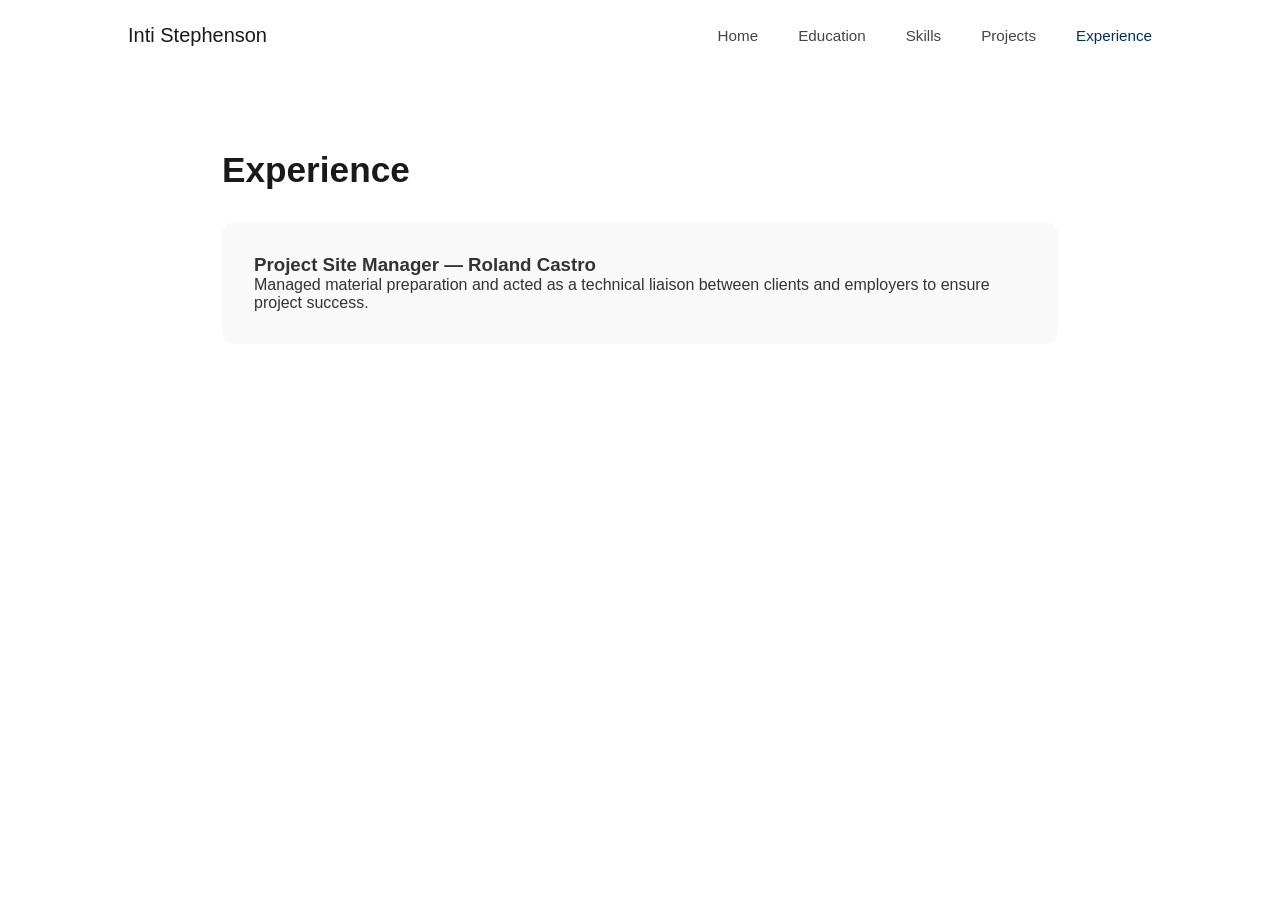
==== experience.html @ 15cc54ae "Create experience.html" ====
<!DOCTYPE html>
<html lang="en">
<head>
    <meta charset="UTF-8">
    <meta name="viewport" content="width=device-width, initial-scale=1.0">
    <title>Experience | Inti Stephenson</title>
    <link rel="stylesheet" href="style.css">
</head>
<body>
    <header class="navbar">
        <div class="logo">Inti Stephenson</div>
        <nav>
            <ul class="nav-links">
                <li><a href="index.html">Home</a></li>
                <li><a href="education.html">Education</a></li>
                <li><a href="skills.html">Skills</a></li>
                <li><a href="projects.html">Projects</a></li>
                <li><a href="experience.html" class="active">Experience</a></li>
            </ul>
        </nav>
    </header>
    <main class="container">
        <h2>Experience</h2>
        <div class="exp-entry">
            <h3>Project Site Manager — Roland Castro</h3>
            <p>Managed material preparation and acted as a technical liaison between clients and employers to ensure project success.</p>
        </div>
    </main>
</body>
</html>
---- style.css ----
:root {
    --primary: #1a1a1a; /* Darker, professional header text */
    --accent: #003057;  /* GWU Blue for highlights */
    --bg-color: #ffffff;
}
.hero-header {
    margin-bottom: 3rem;
}

.name-title {
    font-size: 3.5rem;
    font-weight: 700;
    color: #1a1a1a;
    margin-bottom: 0.5rem;
    letter-spacing: -1.5px;
}

/* The "Bubble Square" Title */
.title-badge {
    display: inline-block;
    padding: 8px 16px;
    background-color: #e6edf3; /* Very light blue/gray background */
    color: #003057;            /* Navy Blue Text */
    font-size: 1.1rem;
    font-weight: 500;
    border-radius: 4px;        /* "Bubble Square" - slight rounding but still blocky */
    border: 1px solid #d0d7de;
}

/* Ensure the about content flows nicely under the badge */
.about-content {
    margin-top: 2rem;
}

.lead {
    font-size: 1.3rem;
    line-height: 1.5;
    color: #333;
    margin-bottom: 1.5rem;
}
* {
    margin: 0;
    padding: 0;
    box-sizing: border-box;
    font-family: 'Inter', -apple-system, sans-serif;
}

body {
    background-color: var(--bg-color);
    color: #333;
}

/* Updated Horizontal Top Navbar - Logan Whittaker Style */
.navbar {
    position: fixed;
    top: 0;
    width: 100%;
    background: white;
    display: flex;
    justify-content: space-between; /* Pushes logo left, links right */
    align-items: center;
    padding: 1.5rem 10%; /* More breathing room on the sides */
    z-index: 1000;
}

.logo {
    font-size: 1.25rem;
    font-weight: 500;
    color: var(--primary);
}

.nav-links {
    display: flex;
    list-style: none;
}

.nav-links li {
    margin-left: 2.5rem; /* Space between the links */
}

.nav-links a {
    text-decoration: none;
    color: #444;
    font-size: 0.95rem;
    font-weight: 400;
    transition: color 0.2s ease;
}

.nav-links a:hover, .nav-links a.active {
    color: var(--accent); /* Subtle color change on hover/scroll */
}

/* Main Content Layout */
.container {
    max-width: 900px;
    margin: 150px auto 0;
    padding: 0 2rem;
}

.section {
    padding: 5rem 0;
    /* Removed the bottom border for a cleaner look */
}

/* Typography similar to Logan's */
h1 { 
    font-size: 4rem; 
    color: var(--primary); 
    margin-bottom: 1.5rem;
    letter-spacing: -1px;
}

h2 { 
    font-size: 2.2rem; 
    color: var(--primary); 
    margin-bottom: 2rem; 
}

/* Sections look like simple cards now */
.card, .project-entry, .exp-entry {
    background: #f9f9f9;
    padding: 2rem;
    border-radius: 12px;
    margin-bottom: 2rem;
    transition: transform 0.2s ease;
}

.card:hover {
    transform: translateY(-5px); /* Adds a little "pop" when hovering */
}

.btn {
    display: inline-block;
    padding: 12px 24px;
    background: #1a1a1a;
    color: white;
    text-decoration: none;
    border-radius: 6px;
    font-weight: 500;
    margin-right: 1rem;
}

.btn-outline {
    background: transparent;
    border: 1px solid #1a1a1a;
    color: #1a1a1a;
}
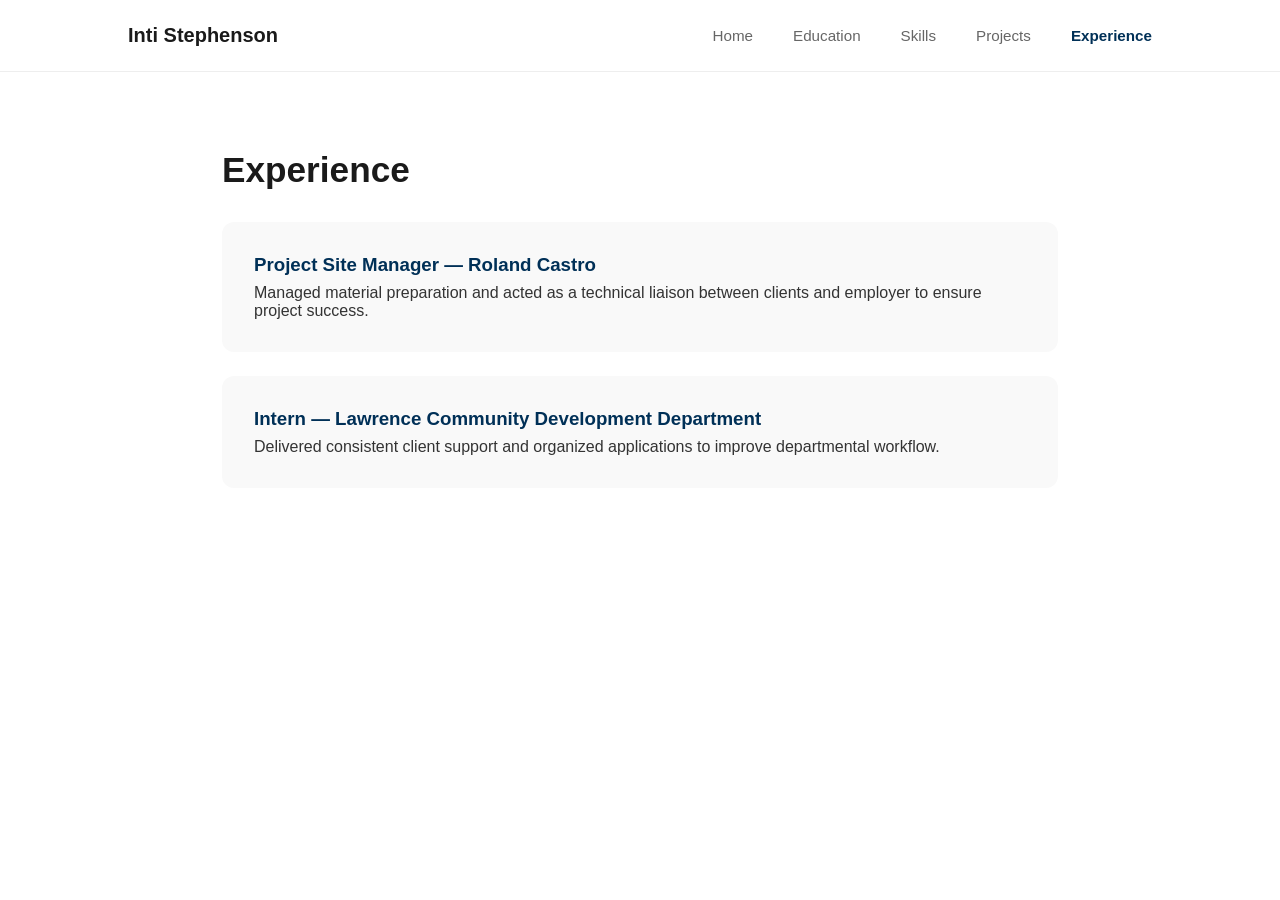
==== commit 573503c6: "Update experience.html" ====
--- a/experience.html
+++ b/experience.html
@@ -23,7 +23,11 @@
         <h2>Experience</h2>
         <div class="exp-entry">
             <h3>Project Site Manager — Roland Castro</h3>
-            <p>Managed material preparation and acted as a technical liaison between clients and employers to ensure project success.</p>
+            <p>Managed material preparation and acted as a technical liaison between clients and employer to ensure project success.</p>
+        </div>
+        <div class="exp-entry">
+            <h3>Intern — Lawrence Community Development Department</h3>
+            <p>Delivered consistent client support and organized applications to improve departmental workflow.</p>
         </div>
     </main>
 </body>
--- a/style.css
+++ b/style.css
@@ -1,43 +1,10 @@
 :root {
-    --primary: #1a1a1a; /* Darker, professional header text */
-    --accent: #003057;  /* GWU Blue for highlights */
+    --primary: #1a1a1a;
+    --navy: #003057; /* GWU Navy */
+    --bubble-bg: #e6edf3;
     --bg-color: #ffffff;
 }
-.hero-header {
-    margin-bottom: 3rem;
-}
 
-.name-title {
-    font-size: 3.5rem;
-    font-weight: 700;
-    color: #1a1a1a;
-    margin-bottom: 0.5rem;
-    letter-spacing: -1.5px;
-}
-
-/* The "Bubble Square" Title */
-.title-badge {
-    display: inline-block;
-    padding: 8px 16px;
-    background-color: #e6edf3; /* Very light blue/gray background */
-    color: #003057;            /* Navy Blue Text */
-    font-size: 1.1rem;
-    font-weight: 500;
-    border-radius: 4px;        /* "Bubble Square" - slight rounding but still blocky */
-    border: 1px solid #d0d7de;
-}
-
-/* Ensure the about content flows nicely under the badge */
-.about-content {
-    margin-top: 2rem;
-}
-
-.lead {
-    font-size: 1.3rem;
-    line-height: 1.5;
-    color: #333;
-    margin-bottom: 1.5rem;
-}
 * {
     margin: 0;
     padding: 0;
@@ -50,22 +17,23 @@
     color: #333;
 }
 
-/* Updated Horizontal Top Navbar - Logan Whittaker Style */
+/* Fixed Top Navbar */
 .navbar {
     position: fixed;
     top: 0;
     width: 100%;
     background: white;
     display: flex;
-    justify-content: space-between; /* Pushes logo left, links right */
+    justify-content: space-between;
     align-items: center;
-    padding: 1.5rem 10%; /* More breathing room on the sides */
+    padding: 1.5rem 10%;
     z-index: 1000;
+    border-bottom: 1px solid #eee;
 }
 
 .logo {
     font-size: 1.25rem;
-    font-weight: 500;
+    font-weight: 600;
     color: var(--primary);
 }
 
@@ -75,64 +43,77 @@
 }
 
 .nav-links li {
-    margin-left: 2.5rem; /* Space between the links */
+    margin-left: 2.5rem;
 }
 
 .nav-links a {
     text-decoration: none;
-    color: #444;
+    color: #666;
     font-size: 0.95rem;
-    font-weight: 400;
-    transition: color 0.2s ease;
+    transition: color 0.2s;
 }
 
 .nav-links a:hover, .nav-links a.active {
-    color: var(--accent); /* Subtle color change on hover/scroll */
+    color: var(--navy);
+    font-weight: 600;
 }
 
-/* Main Content Layout */
+/* Layout */
 .container {
     max-width: 900px;
-    margin: 150px auto 0;
+    margin: 150px auto 100px;
     padding: 0 2rem;
 }
 
-.section {
-    padding: 5rem 0;
-    /* Removed the bottom border for a cleaner look */
+/* Home Page Header Styling */
+.hero-header {
+    margin-bottom: 2rem;
 }
 
-/* Typography similar to Logan's */
-h1 { 
-    font-size: 4rem; 
-    color: var(--primary); 
-    margin-bottom: 1.5rem;
-    letter-spacing: -1px;
+.name-title {
+    font-size: 3.5rem;
+    font-weight: 700;
+    color: var(--primary);
+    margin-bottom: 0.8rem;
+    letter-spacing: -1.5px;
 }
 
-h2 { 
-    font-size: 2.2rem; 
-    color: var(--primary); 
-    margin-bottom: 2rem; 
+/* THE NAVY BLUE BUBBLE SQUARE */
+.title-badge {
+    display: inline-block;
+    padding: 8px 16px;
+    background-color: var(--bubble-bg);
+    color: var(--navy);
+    font-size: 1.05rem;
+    font-weight: 500;
+    border-radius: 4px;
+    border: 1px solid #d0d7de;
 }
 
-/* Sections look like simple cards now */
-.card, .project-entry, .exp-entry {
+/* Cards & Entries for Subpages */
+.card, .project-entry, .exp-entry, .skill-box {
     background: #f9f9f9;
     padding: 2rem;
     border-radius: 12px;
-    margin-bottom: 2rem;
-    transition: transform 0.2s ease;
+    margin-bottom: 1.5rem;
 }
 
-.card:hover {
-    transform: translateY(-5px); /* Adds a little "pop" when hovering */
+h2 {
+    font-size: 2.2rem;
+    margin-bottom: 2rem;
+    color: var(--primary);
 }
 
+h3 {
+    margin-bottom: 0.5rem;
+    color: var(--navy);
+}
+
+/* Buttons */
 .btn {
     display: inline-block;
     padding: 12px 24px;
-    background: #1a1a1a;
+    background: var(--primary);
     color: white;
     text-decoration: none;
     border-radius: 6px;
@@ -142,6 +123,10 @@
 
 .btn-outline {
     background: transparent;
-    border: 1px solid #1a1a1a;
-    color: #1a1a1a;
+    border: 1px solid var(--primary);
+    color: var(--primary);
 }
+
+.btn:hover {
+    opacity: 0.8;
+}
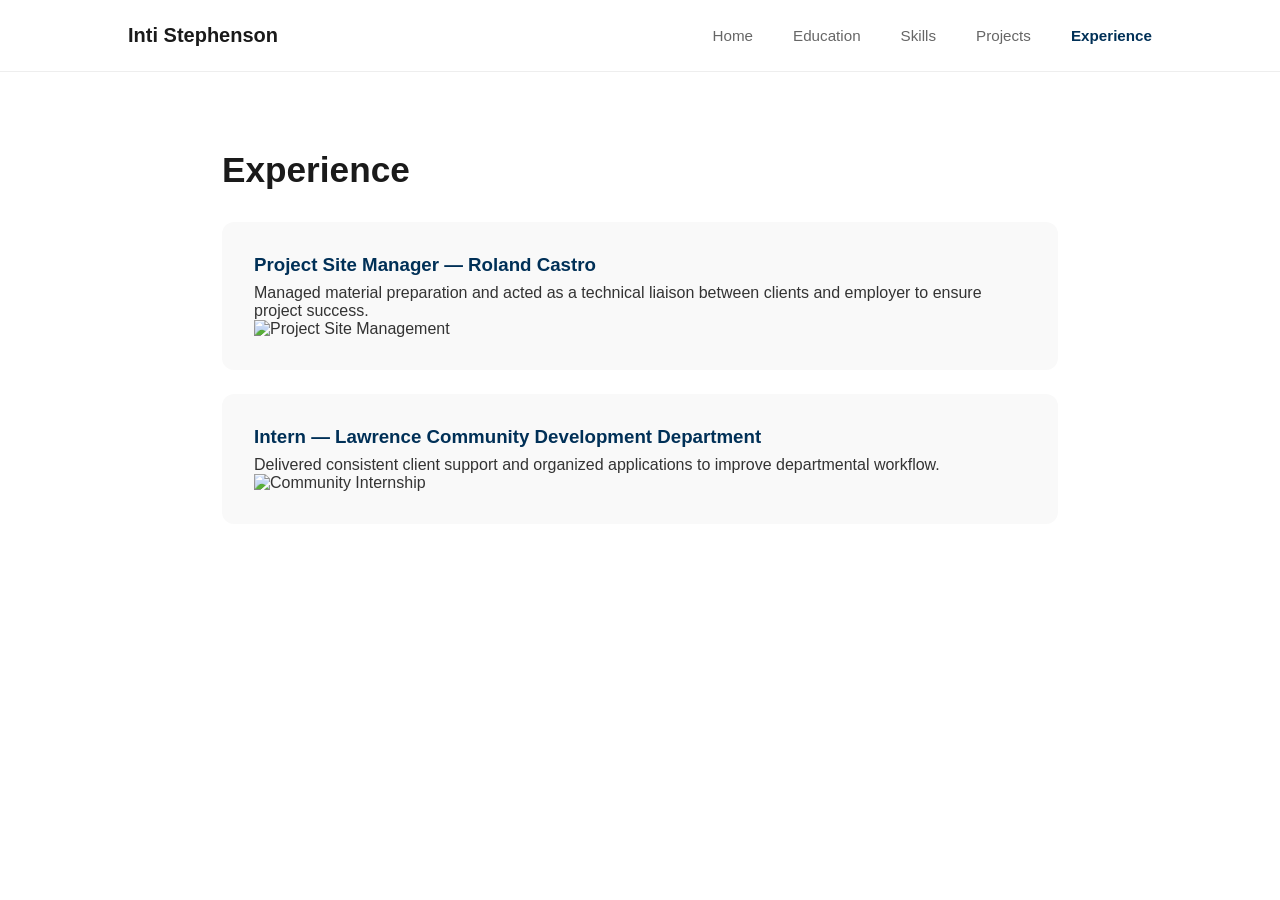
==== commit 6e3f224c: "Update experience.html" ====
--- a/experience.html
+++ b/experience.html
@@ -24,10 +24,12 @@
         <div class="exp-entry">
             <h3>Project Site Manager — Roland Castro</h3>
             <p>Managed material preparation and acted as a technical liaison between clients and employer to ensure project success.</p>
+            <img src="site_manager.JPG" alt="Project Site Management" class="entry-photo">
         </div>
         <div class="exp-entry">
             <h3>Intern — Lawrence Community Development Department</h3>
             <p>Delivered consistent client support and organized applications to improve departmental workflow.</p>
+            <img src="intern.JPG" alt="Community Internship" class="entry-photo">
         </div>
     </main>
 </body>
--- a/style.css
+++ b/style.css
@@ -1,6 +1,6 @@
 :root {
     --primary: #1a1a1a;
-    --navy: #003057; /* GWU Navy */
+    --navy: #003057; 
     --bubble-bg: #e6edf3;
     --bg-color: #ffffff;
 }
@@ -17,7 +17,6 @@
     color: #333;
 }
 
-/* Fixed Top Navbar */
 .navbar {
     position: fixed;
     top: 0;
@@ -58,14 +57,12 @@
     font-weight: 600;
 }
 
-/* Layout */
 .container {
     max-width: 900px;
     margin: 150px auto 100px;
     padding: 0 2rem;
 }
 
-/* Home Page Header Styling */
 .hero-header {
     margin-bottom: 2rem;
 }
@@ -78,7 +75,6 @@
     letter-spacing: -1.5px;
 }
 
-/* THE NAVY BLUE BUBBLE SQUARE */
 .title-badge {
     display: inline-block;
     padding: 8px 16px;
@@ -90,7 +86,6 @@
     border: 1px solid #d0d7de;
 }
 
-/* Cards & Entries for Subpages */
 .card, .project-entry, .exp-entry, .skill-box {
     background: #f9f9f9;
     padding: 2rem;
@@ -109,7 +104,6 @@
     color: var(--navy);
 }
 
-/* Buttons */
 .btn {
     display: inline-block;
     padding: 12px 24px;
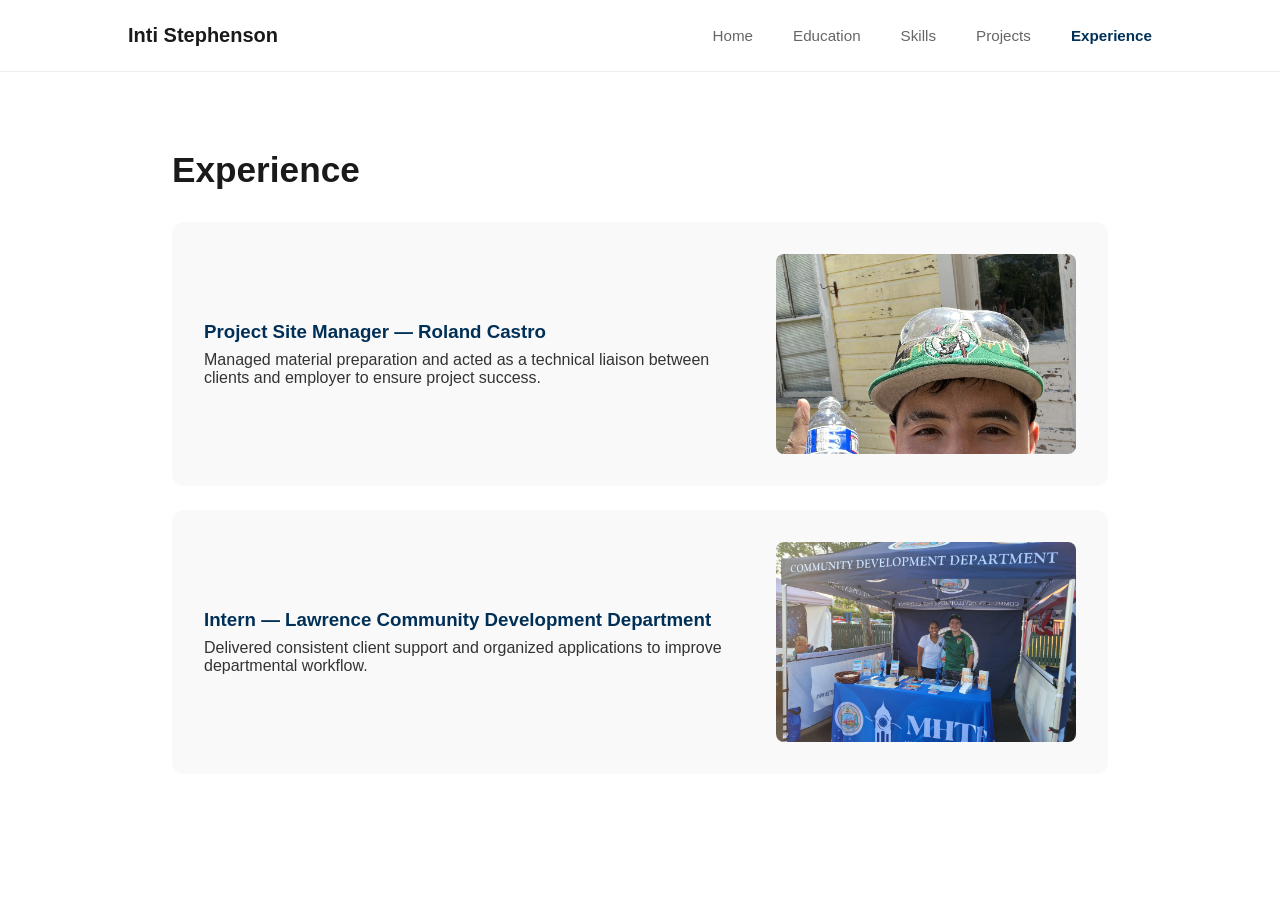
==== commit 31a309fa: "Update experience.html" ====
--- a/experience.html
+++ b/experience.html
@@ -22,13 +22,17 @@
     <main class="container">
         <h2>Experience</h2>
         <div class="exp-entry">
-            <h3>Project Site Manager — Roland Castro</h3>
-            <p>Managed material preparation and acted as a technical liaison between clients and employer to ensure project success.</p>
+            <div class="entry-text">
+                <h3>Project Site Manager — Roland Castro</h3>
+                <p>Managed material preparation and acted as a technical liaison between clients and employer to ensure project success.</p>
+            </div>
             <img src="site_manager.JPG" alt="Project Site Management" class="entry-photo">
         </div>
         <div class="exp-entry">
-            <h3>Intern — Lawrence Community Development Department</h3>
-            <p>Delivered consistent client support and organized applications to improve departmental workflow.</p>
+            <div class="entry-text">
+                <h3>Intern — Lawrence Community Development Department</h3>
+                <p>Delivered consistent client support and organized applications to improve departmental workflow.</p>
+            </div>
             <img src="intern.JPG" alt="Community Internship" class="entry-photo">
         </div>
     </main>
--- a/style.css
+++ b/style.css
@@ -17,6 +17,7 @@
     color: #333;
 }
 
+/* Fixed Top Navbar */
 .navbar {
     position: fixed;
     top: 0;
@@ -57,16 +58,51 @@
     font-weight: 600;
 }
 
+/* Layout */
 .container {
-    max-width: 900px;
+    max-width: 1000px; /* Slightly wider for side-by-side content */
     margin: 150px auto 100px;
     padding: 0 2rem;
 }
 
-.hero-header {
+h2 {
+    font-size: 2.2rem;
     margin-bottom: 2rem;
+    color: var(--primary);
 }
 
+h3 {
+    margin-bottom: 0.5rem;
+    color: var(--navy);
+}
+
+/* Cards with Side-by-Side Content */
+.card, .project-entry, .exp-entry {
+    background: #f9f9f9;
+    padding: 2rem;
+    border-radius: 12px;
+    margin-bottom: 1.5rem;
+    display: flex; /* Makes text and image sit side-by-side */
+    gap: 2rem;
+    align-items: center;
+    justify-content: space-between;
+}
+
+/* The text area inside the card */
+.entry-text {
+    flex: 1; /* Takes up the remaining space */
+}
+
+/* Fixed image formatting to stop them from being "fucking huge" */
+.entry-photo {
+    width: 300px; /* Fixed width for better control */
+    height: 200px; /* Fixed height */
+    object-fit: cover; /* Crops the image to fit the box perfectly without stretching */
+    border-radius: 8px;
+    display: block;
+}
+
+/* Hero Badge & Name Styles */
 .name-title {
     font-size: 3.5rem;
     font-weight: 700;
@@ -86,24 +122,7 @@
     border: 1px solid #d0d7de;
 }
 
-.card, .project-entry, .exp-entry, .skill-box {
-    background: #f9f9f9;
-    padding: 2rem;
-    border-radius: 12px;
-    margin-bottom: 1.5rem;
-}
-
-h2 {
-    font-size: 2.2rem;
-    margin-bottom: 2rem;
-    color: var(--primary);
-}
-
-h3 {
-    margin-bottom: 0.5rem;
-    color: var(--navy);
-}
-
+/* Buttons */
 .btn {
     display: inline-block;
     padding: 12px 24px;
@@ -121,6 +140,14 @@
     color: var(--primary);
 }
 
-.btn:hover {
-    opacity: 0.8;
+/* Responsive Fix: Stacks content on small screens */
+@media (max-width: 768px) {
+    .card, .project-entry, .exp-entry {
+        flex-direction: column;
+        text-align: center;
+    }
+    .entry-photo {
+        width: 100%;
+        max-width: 400px;
+    }
 }
